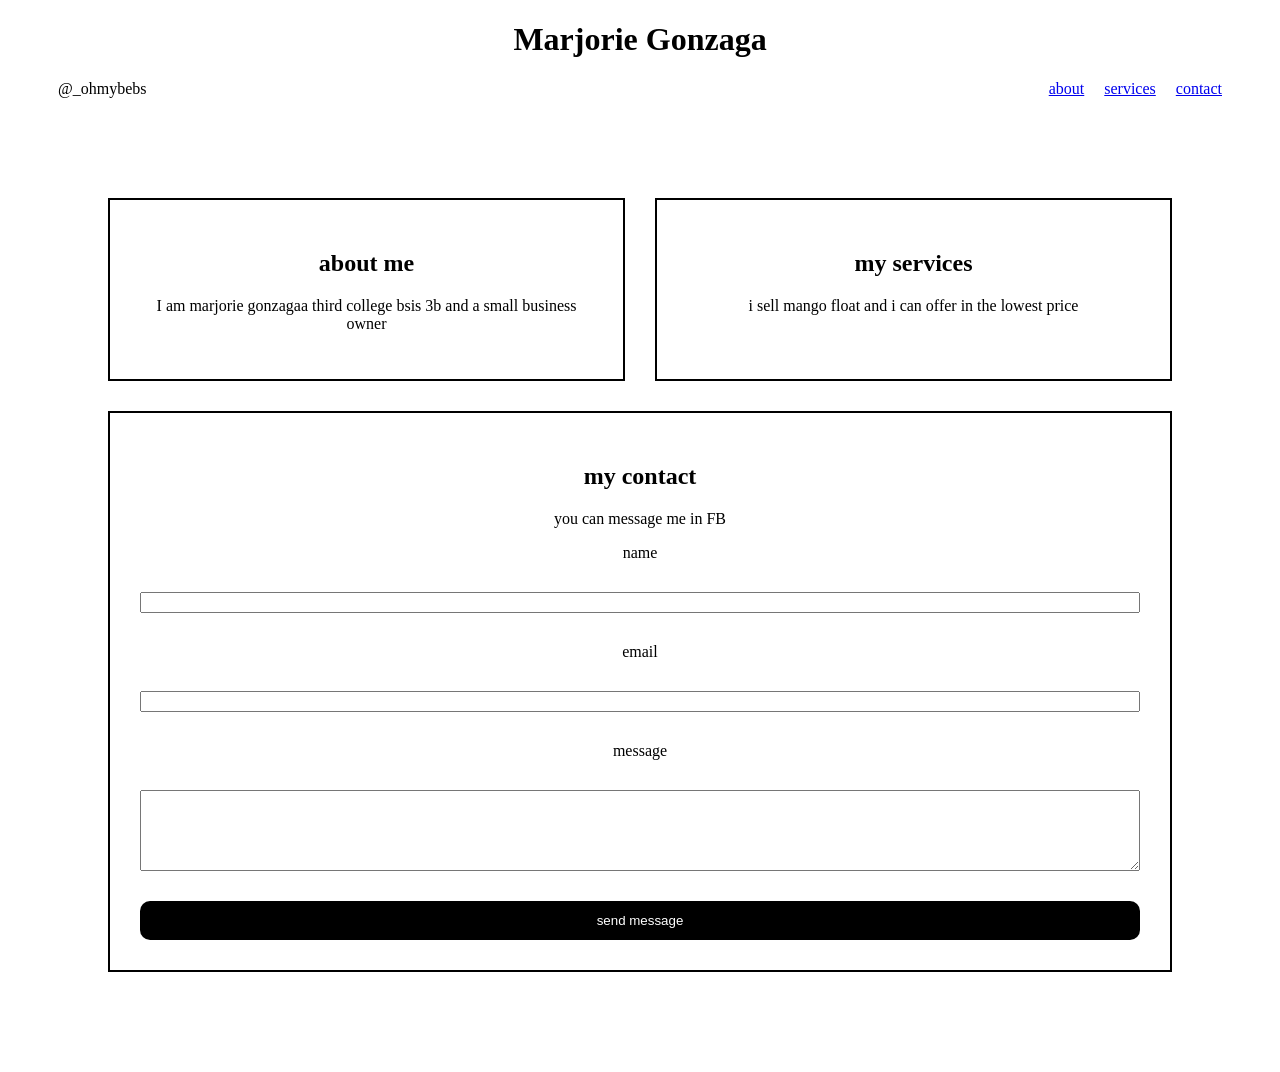
==== index.html @ a9bf85df "First Javascript" ====
<!DOCTYPE html>
<html lang="en">
<head>
    <meta charset="UTF-8">
    <meta name="viewport" content="width=device-width, initial-scale=1.0">
    <title>Document</title>
    <link rel="stylesheet" href="style.css">
</head>
<body>
    <h1>Marjorie Gonzaga</h1>
    <header>
        <nav>
           <span>@_ohmybebs</span>
            <ul> 
                 

                
                <li>
                    <a href="#about">about</a>

                </li> 
                <li>
                    <a href="#services">services</a>
                </li>
                <li>
                    <a href="#contact">contact</a>
                </li>
            </ul>
        </nav>
        


    </header>
    <main>
        <section id="about">
            <h2>about me</h2>
            <p class="about"> I am marjorie gonzagaa third college bsis 3b and a small business owner </p>
         </section>

        <section id="services">
            <h2>my services</h2>
            <p class="services">i sell  mango float and  i can offer in the lowest price</p>
        </section>

        <section id="contact">
            <h2 class>my contact</h2>
            <p class="contact"> you can message me in FB</p>
            <form action="#">
                <label for="name">name</label>
                <input type ="text" id="name" name="name" required>

                <label for="email" > email </label>
                <input type="text" id="email" name="email" required>

                <label for="message">message</label>
                <textarea name="message" id="message" name="message" rows="5" required> </textarea>

                <button type="submit">send message</button>

            </form>

        </section>

    </main>

<script src="script.js"></script>
</body>
</html>
---- style.css ----
body{
    text-align: center;
}
ul{
    list-style:none;
}
nav{
    display: flex;
    justify-content: space-between;
    align-items: center;
    margin-left: 50px;
    margin-right: 50px; 
}
nav ul{
    display: flex;
    gap: 20px;
    padding: 0;
    margin: 0;
}

main{
    display: flex;
    flex-wrap: wrap;
    gap: 30px;
    padding: 50px; 
    margin: 50px;
    max-width: 1200px;
}

main section{
    flex: 1;
    min-width: 400px;
    border: 2px solid black;
    padding: 30px;
}
form{
    display: flex;
    flex-direction: column;
    gap: 30px;
}

@media (max-width: 600px){
    nav{
        flex-direction: column;
        gap: 15px;
    }
   
    nav ul{
        flex-direction: column;
        text-align: center;
    }

    main{
        padding: 15px;
        margin: 10px;
    }
    main section{
        flex: 1 1 100%;
        min-width: 0;
        padding: 15px;
    }
        h1{
        font-size: 100px;
        color: red;
    }
}
@media (max-width: 768px){
    h2{
        font-size: 48px;
        color: blue ;
    }
}
nav a{
    transition: color 0.5s ease;
}
nav a:hover{
    color: pink ;
}

button{
    transition: background-color 1.0s ease; 
    background-color:black;
    color: white;
    border-radius: 10px;
    border: none;
    padding: 12px 24px;
}
button:hover{
    
    background-color: pink;
    color: black

}
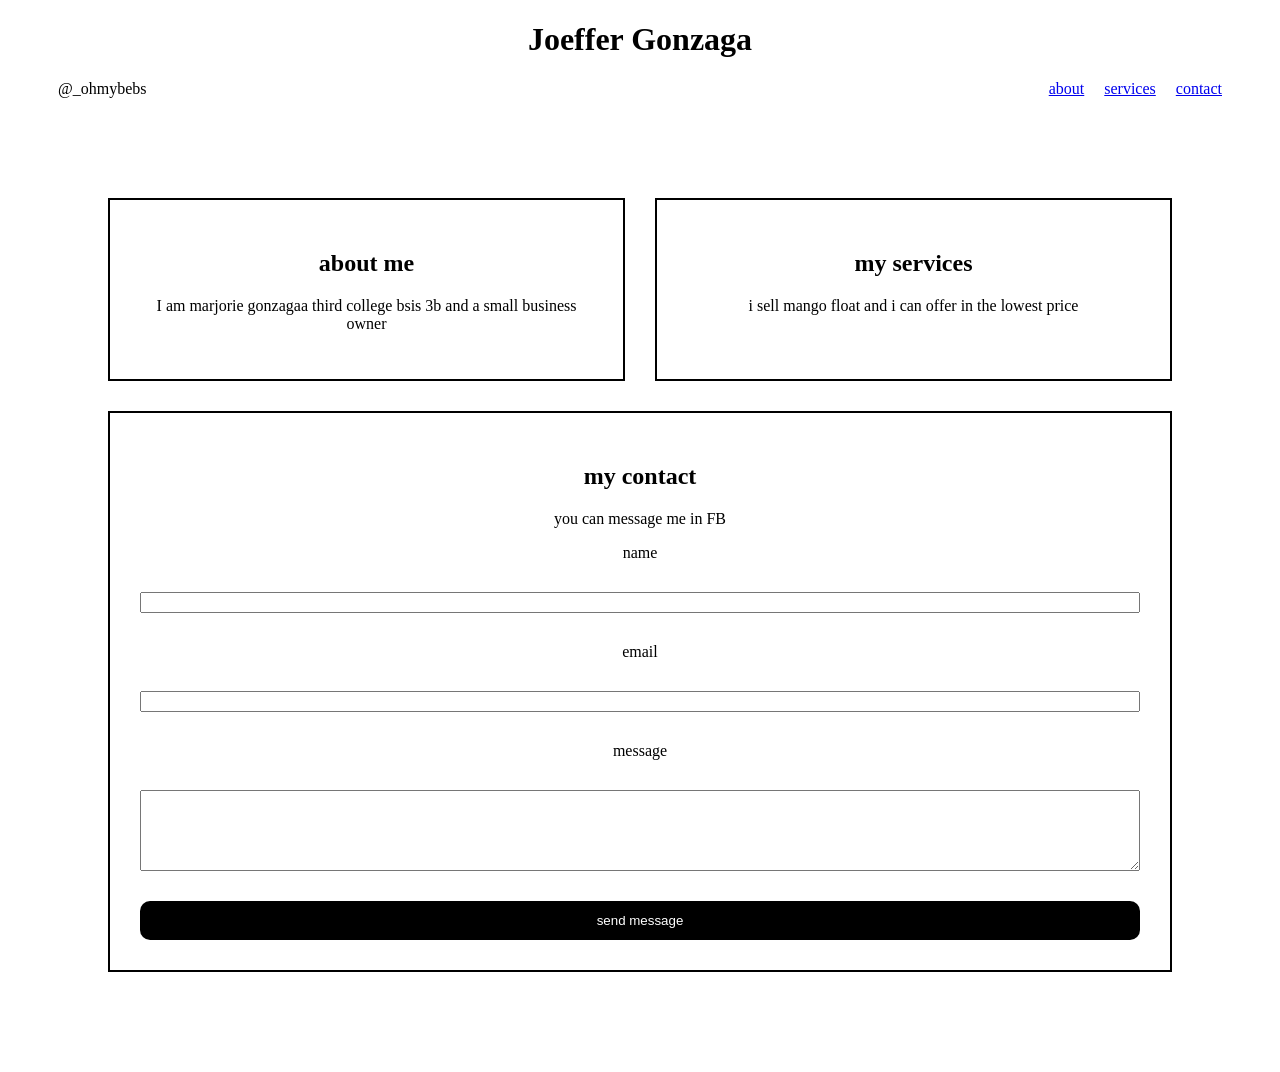
==== commit b86f36db: "textContent" ====
--- a/index.html
+++ b/index.html
@@ -3,11 +3,11 @@
 <head>
     <meta charset="UTF-8">
     <meta name="viewport" content="width=device-width, initial-scale=1.0">
-    <title>Document</title>
+    <title> My Document</title>
     <link rel="stylesheet" href="style.css">
 </head>
 <body>
-    <h1>Marjorie Gonzaga</h1>
+    <h1>Marjorie GonzagaS</h1>
     <header>
         <nav>
            <span>@_ohmybebs</span>
@@ -38,7 +38,7 @@
          </section>
 
         <section id="services">
-            <h2>my services</h2>
+            <h2 class="services">my services</h2>
             <p class="services">i sell  mango float and  i can offer in the lowest price</p>
         </section>
 
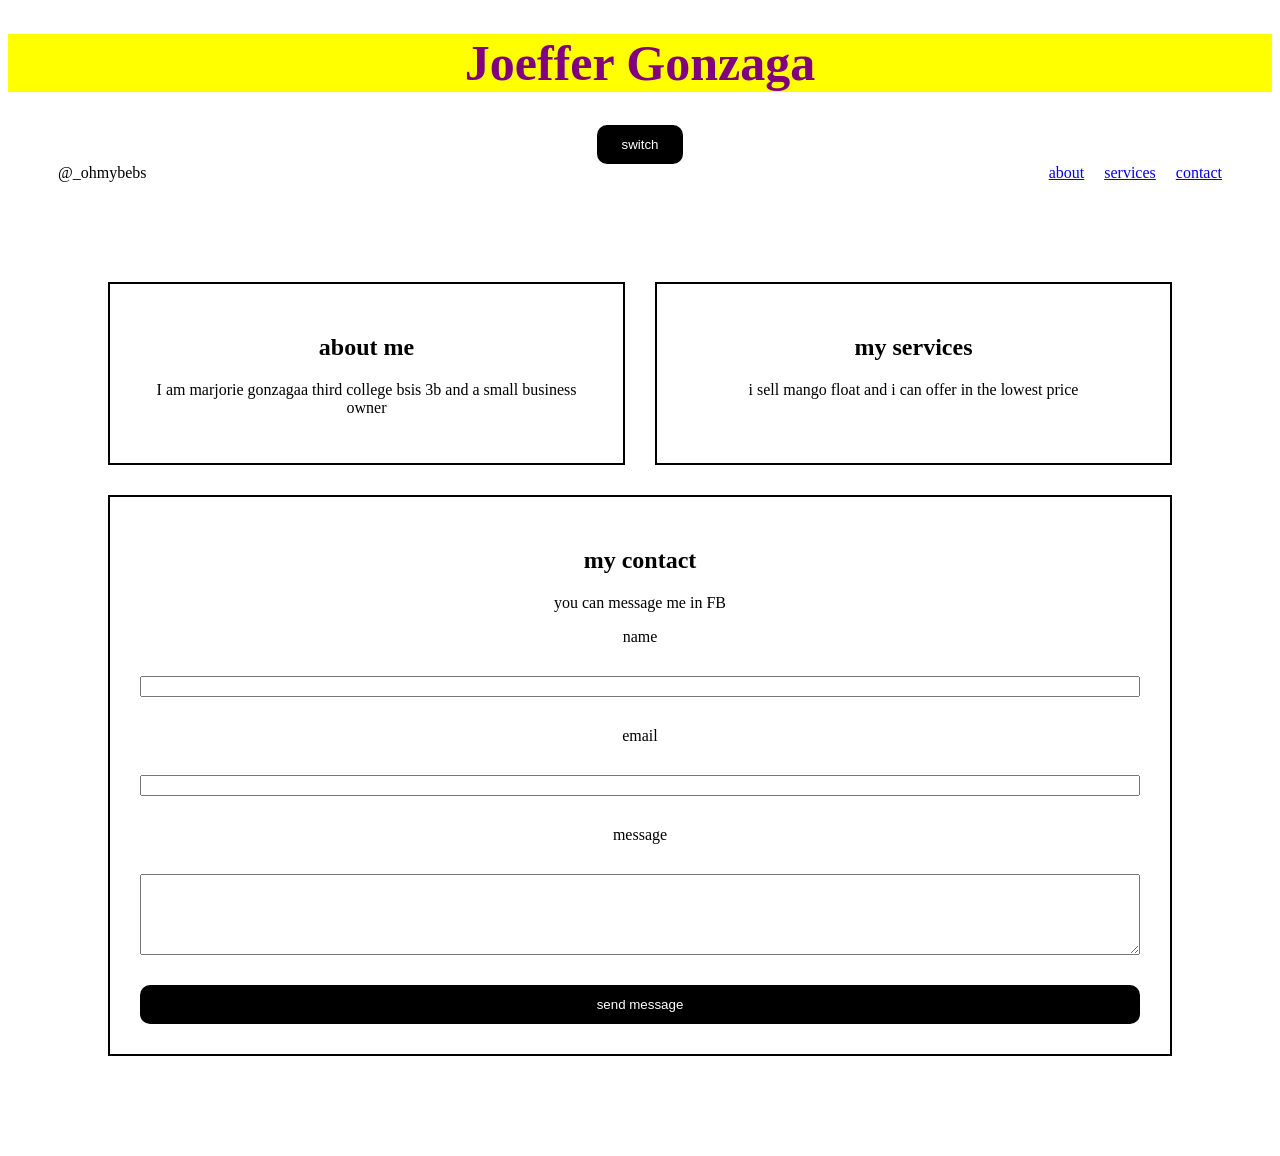
==== commit 794a2fc8: "addEventListener" ====
--- a/index.html
+++ b/index.html
@@ -8,6 +8,7 @@
 </head>
 <body>
     <h1>Marjorie GonzagaS</h1>
+    <button id="switch">switch</button>
     <header>
         <nav>
            <span>@_ohmybebs</span>
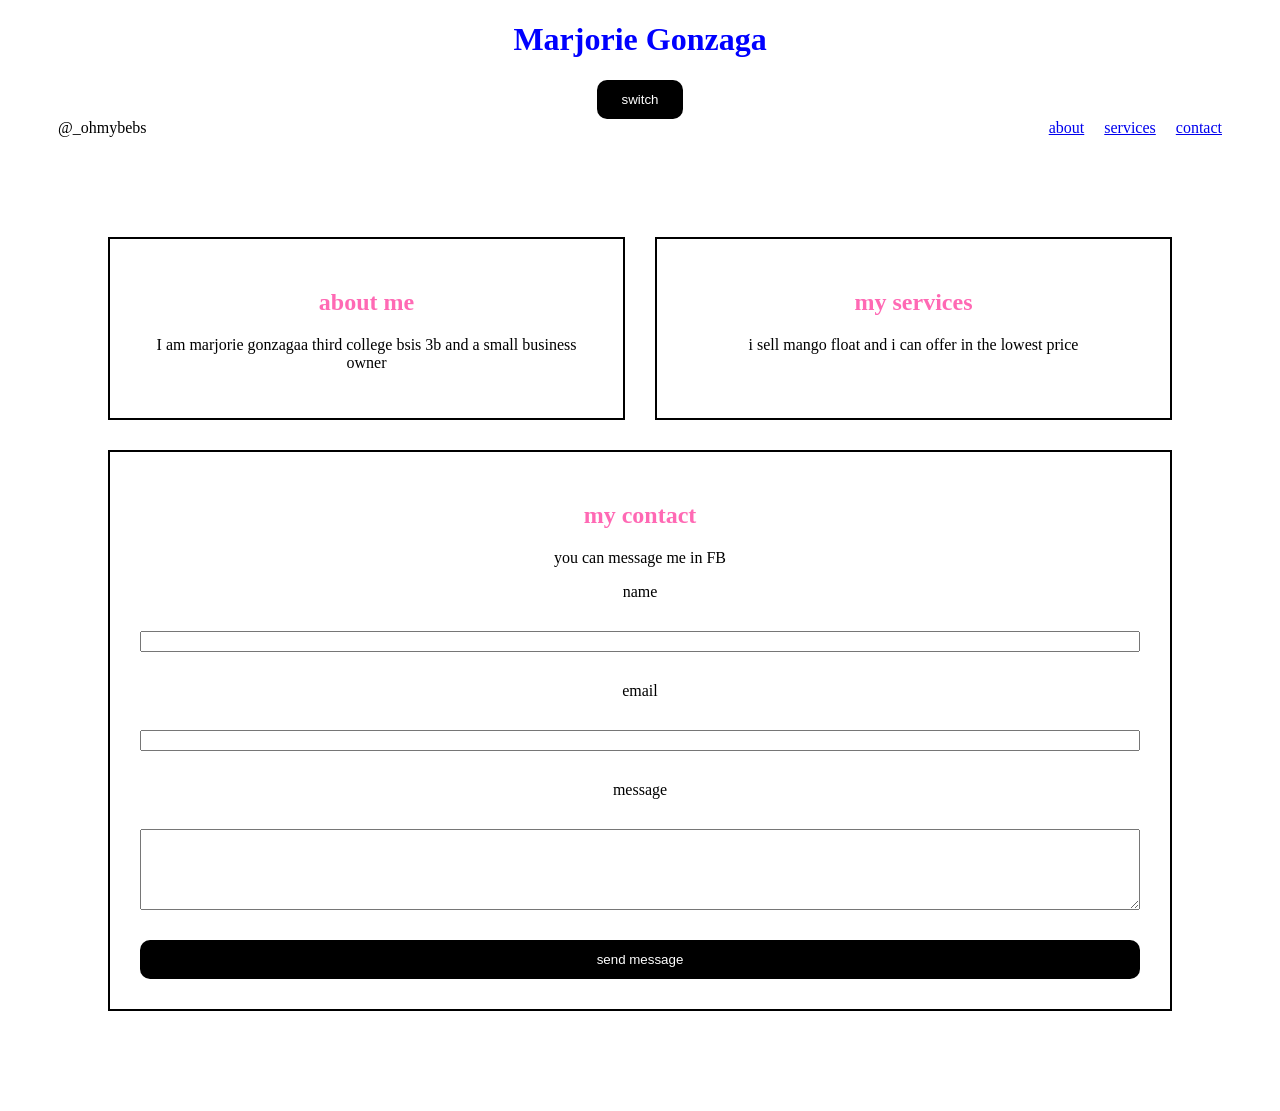
==== commit 5022b131: "Set h1 to blue" ====
--- a/index.html
+++ b/index.html
@@ -7,7 +7,7 @@
     <link rel="stylesheet" href="style.css">
 </head>
 <body>
-    <h1>Marjorie GonzagaS</h1>
+    <h1>Marjorie Gonzaga</h1>
     <button id="switch">switch</button>
     <header>
         <nav>
@@ -64,6 +64,8 @@
 
     </main>
 
-<script src="script.js"></script>
+<!-- <script src="script.js"></script> -->
+
+
 </body>
 </html>
--- a/style.css
+++ b/style.css
@@ -92,6 +92,13 @@
 
 }
 
+h2{ 
+    color:hotpink;
+}
+h1{
+    color:blue;
+}
+
 
 
 
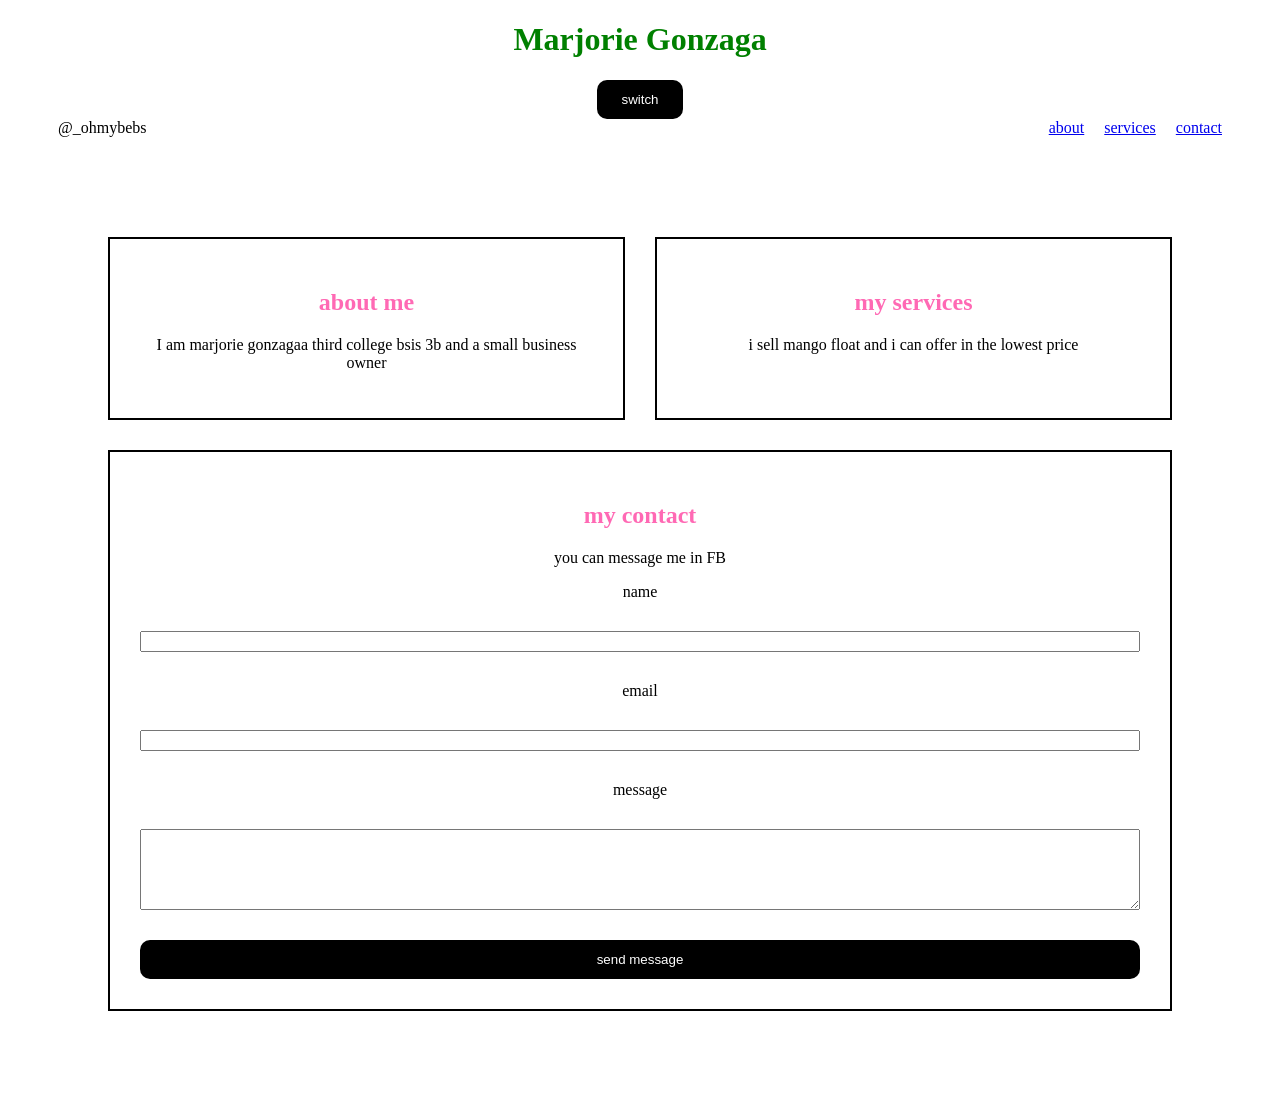
==== commit 73e6bc41: "Set h1 to green" ====
--- a/index.html
+++ b/index.html
@@ -65,7 +65,5 @@
     </main>
 
 <!-- <script src="script.js"></script> -->
-
-
 </body>
 </html>
--- a/style.css
+++ b/style.css
@@ -95,8 +95,9 @@
 h2{ 
     color:hotpink;
 }
+
 h1{
-    color:blue;
+    color:green;
 }
 
 
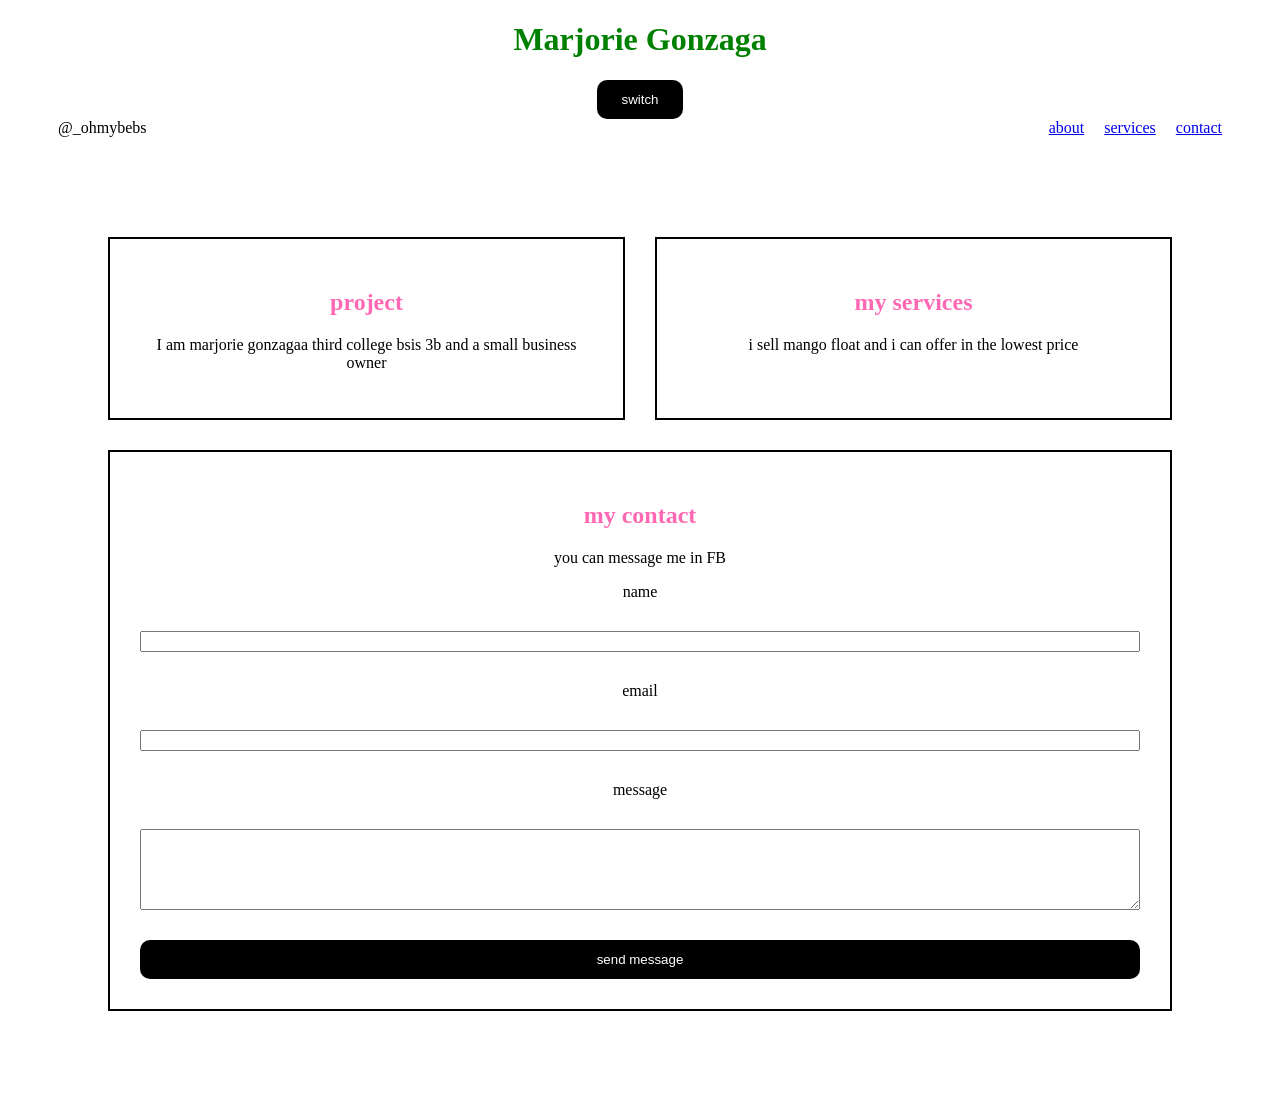
==== commit fa83d9d4: "Set project bg to blue" ====
--- a/index.html
+++ b/index.html
@@ -33,8 +33,8 @@
 
     </header>
     <main>
-        <section id="about">
-            <h2>about me</h2>
+        <section id="project">
+            <h2>project</h2>
             <p class="about"> I am marjorie gonzagaa third college bsis 3b and a small business owner </p>
          </section>
 
@@ -65,5 +65,9 @@
     </main>
 
 <!-- <script src="script.js"></script> -->
+
+
+
+
 </body>
 </html>
--- a/style.css
+++ b/style.css
@@ -100,6 +100,9 @@
     color:green;
 }
 
+#about {
+    background-color:blue;
+}
 
 
 
